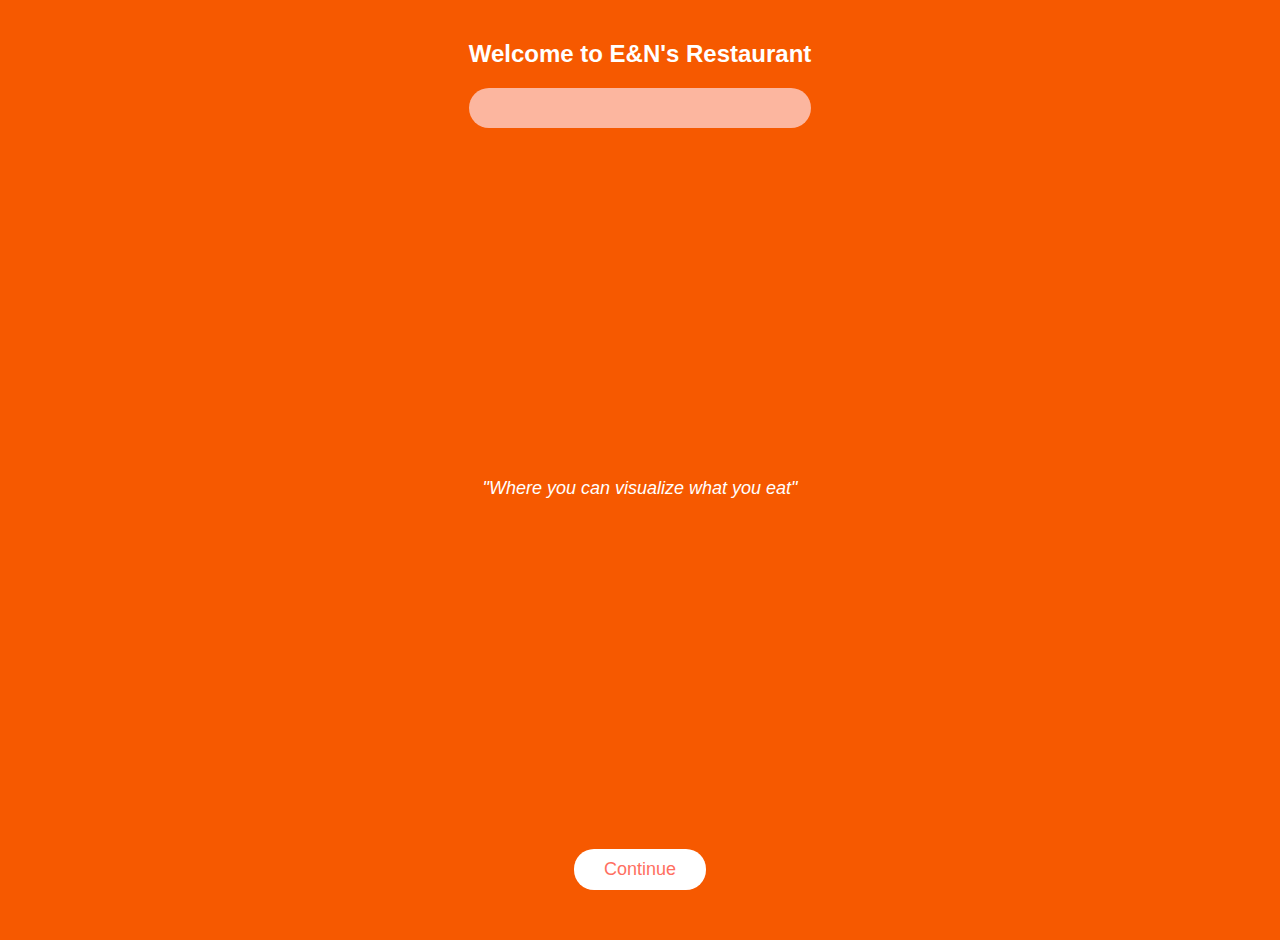
==== index.html @ 7963ef53 "first commit" ====
<!DOCTYPE html>
<html lang="en">
<head>
    <meta charset="UTF-8">
    <meta name="viewport" content="width=device-width, initial-scale=1.0">
    <title>E&N's Restaurant</title>
    <style>
        body, html {
            height: 100%;
            margin: 0;
            font-family: Arial, sans-serif;
        }
        .container {
            background-color: #f65900;
            height: 100%;
            display: flex;
            flex-direction: column;
            justify-content: space-between;
            align-items: center;
            text-align: center;
            padding: 20px;
        }
        .header {
            margin-top: 20px;
        }
        .welcome-text {
            font-size: 24px;
            color: white;
            font-weight: bold;
            margin-bottom: 20px;
        }
        .logo {
            background-color: #FCB69F;
            padding: 20px;
            border-radius: 20px;
        }
        .slogan {
            font-size: 18px;
            color: white;
            margin: 40px 0;
            font-style: italic;
        }
        .continue-btn {
            background-color: white;
            color: #FF6F61;
            padding: 10px 30px;
            border: none;
            border-radius: 20px;
            font-size: 18px;
            margin-bottom: 30px;
        }
    </style>
</head>
<body>

<div class="container">
    <div class="header">
        <div class="status-bar">
            <!-- Status bar content like time, wifi, battery, etc. -->
        </div>
        <div class="welcome-text">Welcome to E&N's Restaurant</div>
        <div class="logo">
            <!-- Logo and food image goes here -->
        </div>
    </div>

    <div class="slogan">"Where you can visualize what you eat"</div>
    <button class="continue-btn">Continue</button>
</div>

</body>
</html>
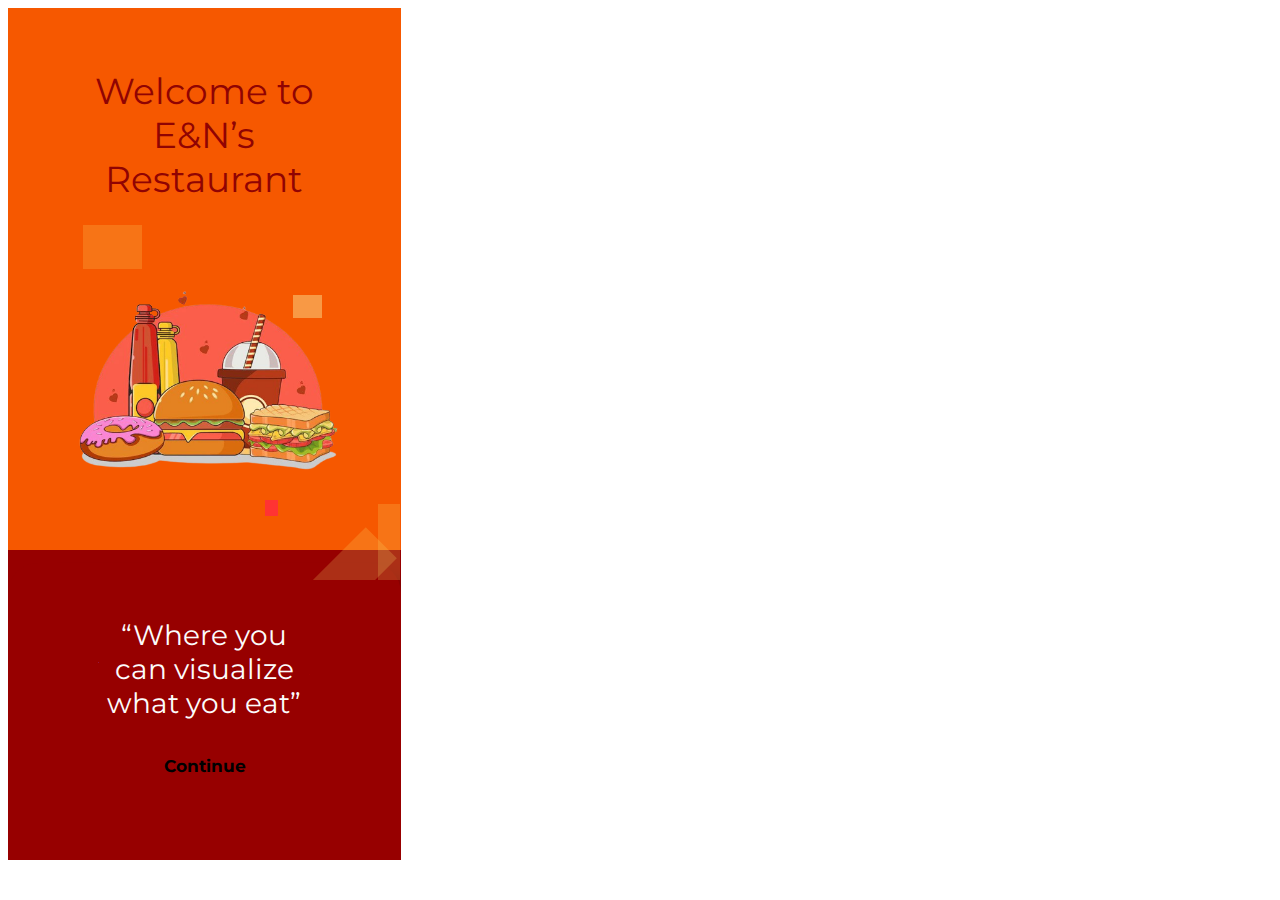
==== commit 4d64952c: "First code (html/css) skeletons to work on and also added images" ====
--- a/index.html
+++ b/index.html
@@ -1,72 +1,24 @@
-<!DOCTYPE html>
-<html lang="en">
+<!DOCTYPE html><html>
 <head>
+    <link href="https://fonts.googleapis.com/css?family=Montserrat&display=swap" rel="stylesheet" />
+    <link href="./css/main.css" rel="stylesheet" />
     <meta charset="UTF-8">
-    <meta name="viewport" content="width=device-width, initial-scale=1.0">
-    <title>E&N's Restaurant</title>
-    <style>
-        body, html {
-            height: 100%;
-            margin: 0;
-            font-family: Arial, sans-serif;
-        }
-        .container {
-            background-color: #f65900;
-            height: 100%;
-            display: flex;
-            flex-direction: column;
-            justify-content: space-between;
-            align-items: center;
-            text-align: center;
-            padding: 20px;
-        }
-        .header {
-            margin-top: 20px;
-        }
-        .welcome-text {
-            font-size: 24px;
-            color: white;
-            font-weight: bold;
-            margin-bottom: 20px;
-        }
-        .logo {
-            background-color: #FCB69F;
-            padding: 20px;
-            border-radius: 20px;
-        }
-        .slogan {
-            font-size: 18px;
-            color: white;
-            margin: 40px 0;
-            font-style: italic;
-        }
-        .continue-btn {
-            background-color: white;
-            color: #FF6F61;
-            padding: 10px 30px;
-            border: none;
-            border-radius: 20px;
-            font-size: 18px;
-            margin-bottom: 30px;
-        }
-    </style>
+    <title>Document</title>
 </head>
 <body>
-
-<div class="container">
-    <div class="header">
-        <div class="status-bar">
-            <!-- Status bar content like time, wifi, battery, etc. -->
-        </div>
-        <div class="welcome-text">Welcome to E&N's Restaurant</div>
-        <div class="logo">
-            <!-- Logo and food image goes here -->
-        </div>
-    </div>
-
-    <div class="slogan">"Where you can visualize what you eat"</div>
-    <button class="continue-btn">Continue</button>
+<div class="v2_984">
+    <div class="v16_128"></div>
+    <div class="v17_136"></div>
+    <div class="name"></div>
+    <span class="v16_120">Welcome to E&N’s Restaurant</span>
+    <span class="v16_125">“Where you can visualize what you eat”</span>
+    <div class="v16_129"><div class="v16_130"></div><div class="v16_131"></div>
+        <div class="v16_132"></div>
+        <div class="v16_133"></div>
+        <div class="v16_134"></div></div>
+    <div class="v16_135"></div>
+    <div class="name"></div>
+    <span class="v16_124">Continue</span>
 </div>
-
 </body>
-</html>
+</html>--- a/css/main.css
+++ b/css/main.css
@@ -0,0 +1,153 @@
+* {
+  box-sizing: border-box;
+}
+body {
+  font-size: 14px;
+}
+.v2_984 {
+  width: 393px;
+  height: 852px;
+  background: rgba(246,88,0,1);
+  opacity: 1;
+  position: relative;
+  top: 0px;
+  left: 0px;
+  overflow: hidden;
+}
+.v16_128 {
+  width: 393px;
+  height: 305px;
+  background: rgba(151,0,0,1);
+  opacity: 1;
+  position: absolute;
+  top: 542px;
+  left: 0px;
+  overflow: hidden;
+}
+.v17_136 {
+  width: 393px;
+  height: 330px;
+  background: rgba(151,0,0,1);
+  opacity: 1;
+  position: absolute;
+  top: 555px;
+  left: 0px;
+  border-top-left-radius: 30px;
+  border-top-right-radius: 30px;
+  box-shadow: 18px 18px 18px rgba(0, 0, 0, 0.25);
+  overflow: hidden;
+}
+.name {
+  color: #fff;
+}
+.v16_120 {
+  width: 222px;
+  color: rgba(144,3,3,1);
+  position: absolute;
+  top: 61px;
+  left: 85px;
+  font-family: Montserrat;
+  font-weight: SemiBold;
+  font-size: 36px;
+  opacity: 1;
+  text-align: center;
+}
+.v16_125 {
+  width: 222px;
+  color: rgba(252,252,252,1);
+  position: absolute;
+  top: 610px;
+  left: 85px;
+  font-family: Montserrat;
+  font-weight: SemiBold;
+  font-size: 28px;
+  opacity: 1;
+  text-align: center;
+}
+.v16_129 {
+  width: 389px;
+  height: 383px;
+  background: url("../images/v16_129.png");
+  background-repeat: no-repeat;
+  background-position: center center;
+  background-size: cover;
+  opacity: 1;
+  position: absolute;
+  top: 189px;
+  left: 3px;
+  overflow: hidden;
+}
+.v16_130 {
+  width: 346px;
+  height: 269px;
+  background: rgba(251,223,105,0.20999999344348907);
+  opacity: 1;
+  position: absolute;
+  top: 307px;
+  left: 367px;
+}
+.v16_131 {
+  width: 29px;
+  height: 23px;
+  background: rgba(248,153,69,1);
+  opacity: 1;
+  position: absolute;
+  top: 98px;
+  left: 282px;
+}
+.v16_132 {
+  width: 59px;
+  height: 44px;
+  background: rgba(251,223,105,0.20999999344348907);
+  opacity: 1;
+  position: absolute;
+  top: 28px;
+  left: 72px;
+}
+.v16_133 {
+  width: 80px;
+  height: 44px;
+  background: rgba(251,223,105,0.20999999344348907);
+  opacity: 1;
+  position: absolute;
+  top: 352px;
+  left: 302px;
+  transform: rotate(-45deg);
+}
+.v16_134 {
+  width: 13px;
+  height: 16px;
+  background: rgba(255,51,51,1);
+  opacity: 1;
+  position: absolute;
+  top: 303px;
+  left: 254px;
+}
+.v16_135 {
+  width: 309px;
+  height: 210px;
+  background: url("../images/v16_135.png");
+  background-repeat: no-repeat;
+  background-position: center center;
+  background-size: cover;
+  opacity: 1;
+  position: absolute;
+  top: 263px;
+  left: 44px;
+  overflow: hidden;
+}
+.name {
+  color: #fff;
+}
+.v16_124 {
+  width: 133px;
+  color: rgba(0,0,0,1);
+  position: absolute;
+  top: 748px;
+  left: 130px;
+  font-family: Montserrat;
+  font-weight: Bold;
+  font-size: 17px;
+  opacity: 1;
+  text-align: center;
+}
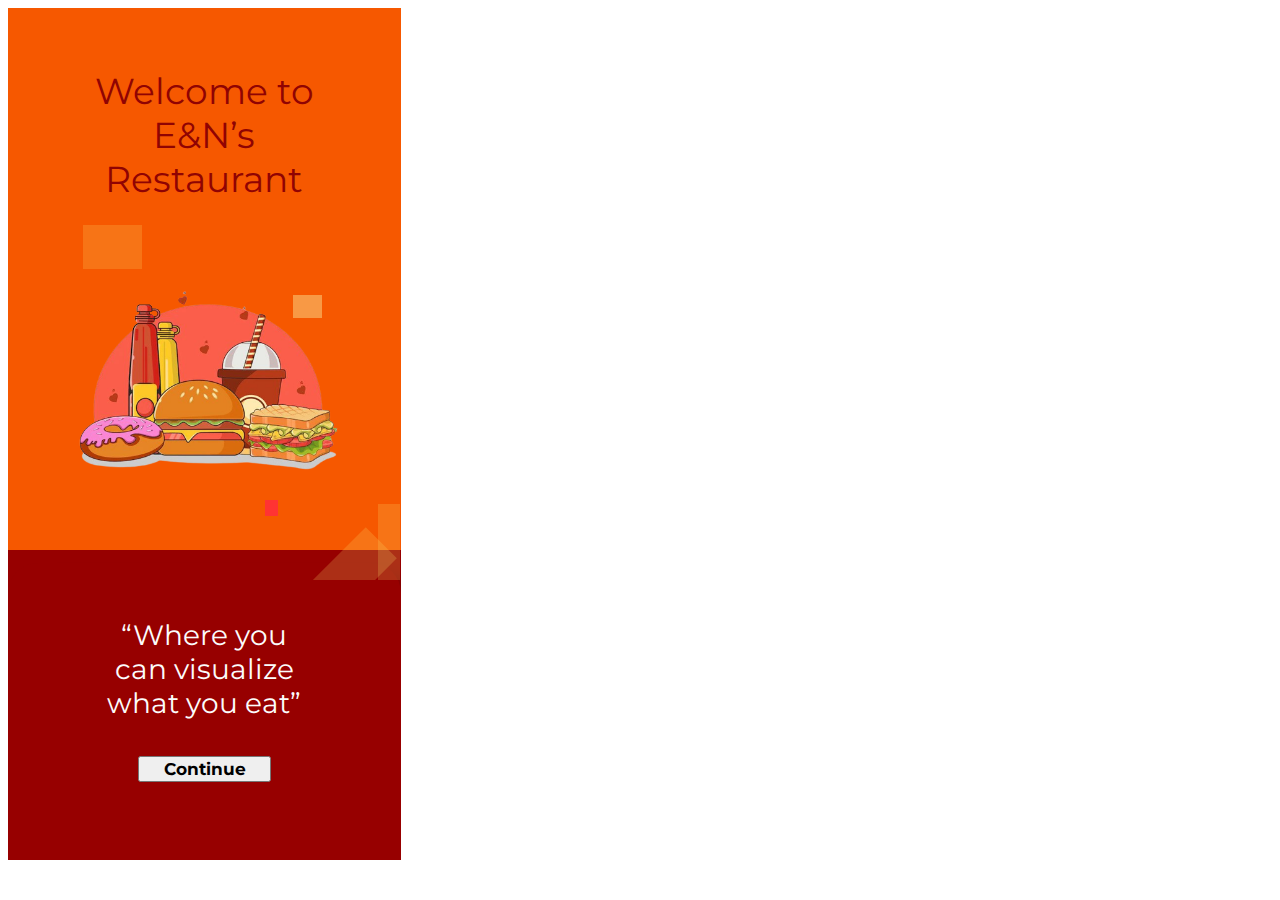
==== commit 45eeb56e: "implemented most part of the website, now only the "View in AR" experience should be added" ====
--- a/index.html
+++ b/index.html
@@ -1,4 +1,5 @@
-<!DOCTYPE html><html>
+<!DOCTYPE html>
+<html>
 <head>
     <link href="https://fonts.googleapis.com/css?family=Montserrat&display=swap" rel="stylesheet" />
     <link href="./css/main.css" rel="stylesheet" />
@@ -12,13 +13,17 @@
     <div class="name"></div>
     <span class="v16_120">Welcome to E&N’s Restaurant</span>
     <span class="v16_125">“Where you can visualize what you eat”</span>
-    <div class="v16_129"><div class="v16_130"></div><div class="v16_131"></div>
+    <div class="v16_129">
+        <div class="v16_130"></div>
+        <div class="v16_131"></div>
         <div class="v16_132"></div>
         <div class="v16_133"></div>
-        <div class="v16_134"></div></div>
+        <div class="v16_134"></div>
+    </div>
     <div class="v16_135"></div>
     <div class="name"></div>
-    <span class="v16_124">Continue</span>
+    <!-- Button with JavaScript -->
+    <button onclick="window.location.href='menu.html';" class="v16_124">Continue</button>
 </div>
 </body>
-</html>+</html>
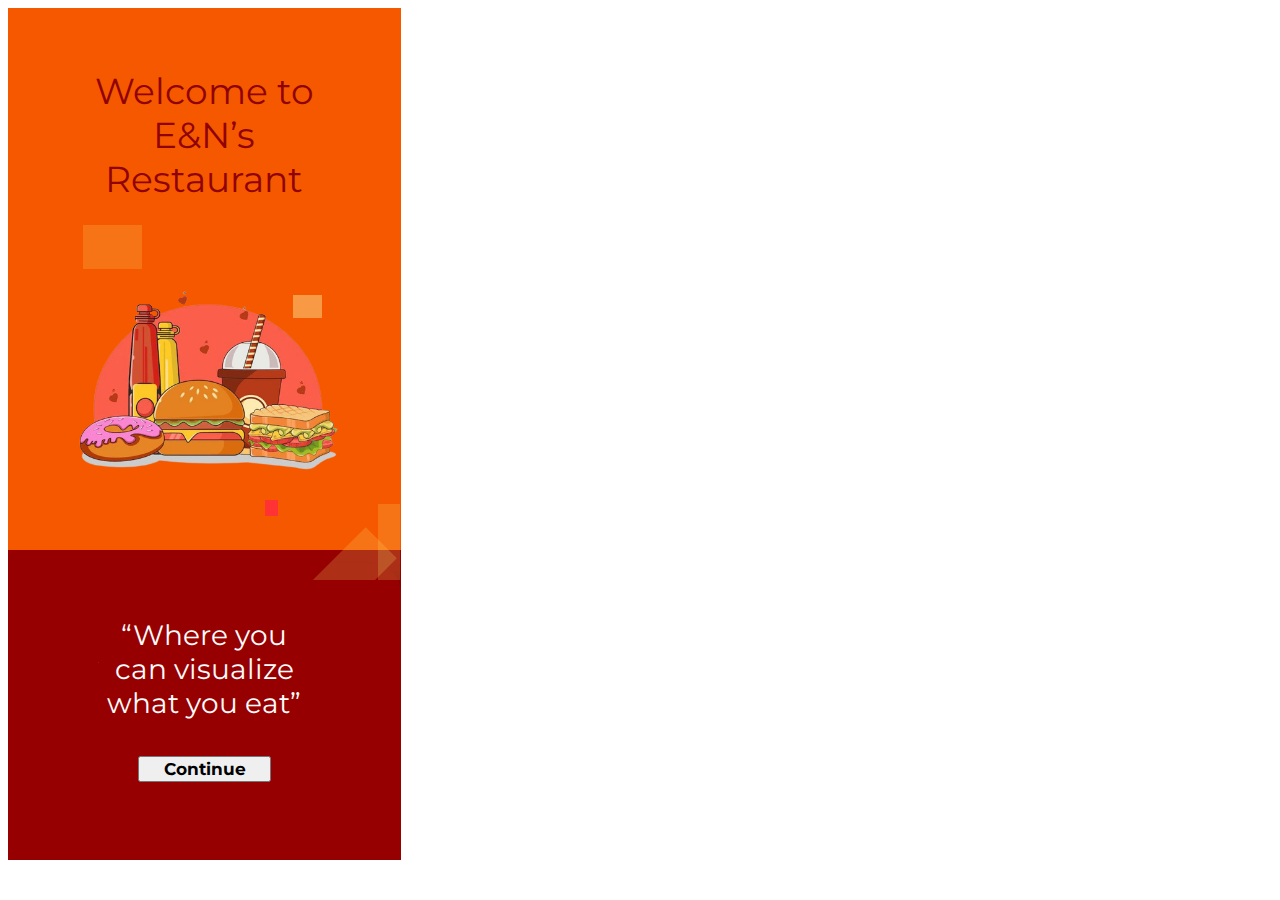
==== commit fed4ed61: "adjust for iphone view" ====
--- a/index.html
+++ b/index.html
@@ -4,6 +4,7 @@
     <link href="https://fonts.googleapis.com/css?family=Montserrat&display=swap" rel="stylesheet" />
     <link href="./css/main.css" rel="stylesheet" />
     <meta charset="UTF-8">
+    <meta name="viewport" content="width=1170, height=2532, initial-scale=1.0">
     <title>Document</title>
 </head>
 <body>
